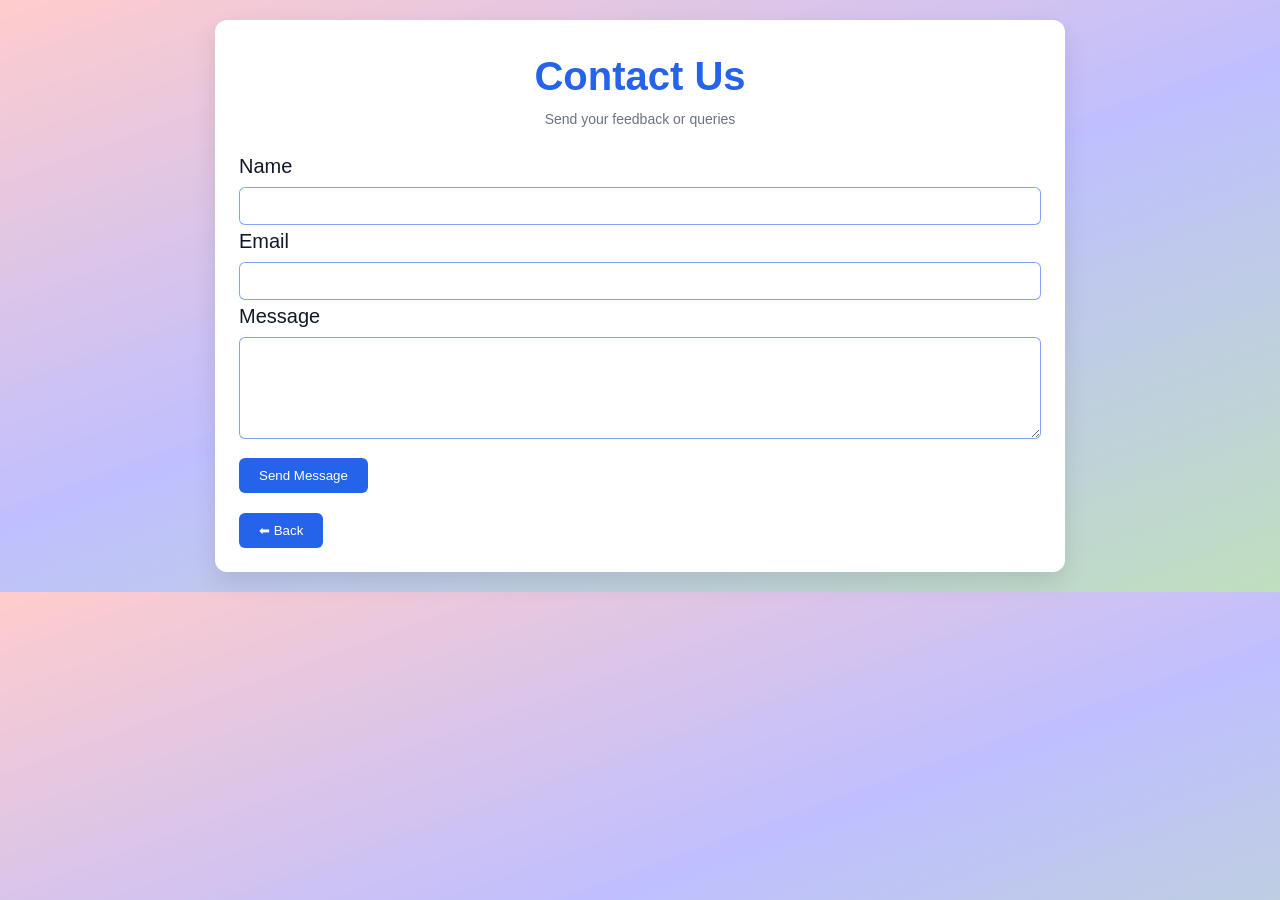
==== contact.html @ 7c549763 "Add files via upload" ====
<!DOCTYPE html>
<html lang="en">
<head>
<meta charset="UTF-8">
<meta name="viewport" content="width=device-width, initial-scale=1.0">

<title>Contact | ATM Simulator Project</title>
<!-- Favicon -->
<link rel="icon"  href="image/atm logo/image.png" type="image/png" />

<!-- SEO -->
<meta name="description" content="Contact page for ATM Simulator Project. Send your queries or feedback." />
<meta name="author" content="Ashlok Kumar" />
<meta name="robots" content="index, follow">

<style>
*{
  margin:0;
  padding:0;
  box-sizing:border-box;
}

/* Theme */
:root{
  --bg-main: linear-gradient(160deg, rgba(255,0,0,.2), rgba(0,0,255,.25), rgba(0,128,0,.25));
  --text-main:#111827;
  --card-bg:#ffffff;
  --accent:#2563eb;
  --muted:#6b7280;
  --Sub-heading:#1f2937;

  --input-bg:#ffffff;
  --input-border:#ccc;
}

/* dark mode */
body.dark{
  --bg-main: linear-gradient(160deg,#0b1220,#111827,#020617);
  --text-main:#e5e7eb;
  --card-bg:rgb(21, 33, 60);
  --accent:#6366f1;
  --muted:#dee2e8;
  --Sub-heading:#cfd3d8;

  --input-bg:#0f172a;
  --input-border:#444;
}

/* body */
body{
  background: var(--bg-main);
  color: var(--text-main);
  font-family: sans-serif;
  line-height:1.6;
  padding: clamp(0.8rem, 1.25rem, 1.5rem);
  font-size: clamp(1rem, 1vw + 0.5rem, 1.25rem);
}

/* container */
.container{
  max-width: clamp(320px, 75vw, 850px);
  margin:auto;
  background:var(--card-bg);
  padding: clamp(1rem , 1.5rem, 1.8rem);
  border-radius:12px;
  box-shadow:0 10px 25px rgba(0,0,0,0.1);
}

/* header */
header{
  text-align:center;
  margin-bottom:20px;
}

header h1{
  color:var(--accent);
}

header p{
  color:var(--muted);
  font-size:14px;
}

/* section */
section{
  margin-top:10px;
}

/* form */
form{
  margin-top:15px;
}

label{
  font-weight:500;
}

input, textarea{
  width:100%;
  padding:10px;
  border-radius:6px;
  border:1px solid var(--input-border);
  margin-top:5px;
  font-size:14px;
  background:var(--input-bg);
  color:var(--text-main); 
  border-color: #2564eb92;
}
input:focus, textarea:focus{
    outline: #eb2560;
}

/* button */
button{
  margin-top:10px;
  padding:10px 20px;
  border:none;
  background:var(--accent);
  color:white;
  border-radius:6px;
  cursor:pointer;
  transition:0.3s;
}

button:hover{
  box-shadow: 2px 0 20px rgba(0,0,0,0.6);
}

body.dark button:hover{
  box-shadow: 2px 0 20px rgba(41,41,255,0.6);
}

/* back button */
.back-btn{
  margin-top:20px;
}

/*  responsive */

@media (max-width: 500px) {

    /* body */
    body{
    padding:0;
    background:var(--card-bg);
    }

    /* container */
    .container{
    max-width: 100%;
    margin:0;
    padding: clamp(1rem , 1.5rem, 1.8rem);
    border-radius:0;
   box-shadow:0 10px 25px rgba(0, 0, 0, 0);
    }
}

</style>
</head>

<body>

<div class="container">

<header>
  <h1>Contact Us</h1>
  <p>Send your feedback or queries</p>
</header>

<section>
  <!--  this form was created by using https://formspree.io/ -->
<form action="https://formspree.io/f/meeprjzn" method="POST">

  <!-- spam protection -->
  <input type="text" name="_gotcha" style="display:none">

  <label>Name</label>
  <input type="text" name="name" required>

  <label>Email</label>
  <input type="email" name="email" required>

  <label>Message</label>
  <textarea name="message" rows="5" required></textarea>

  <input type="hidden" name="time" id="time">

  <button type="submit">Send Message</button>

</form>

</section>

<button class="back-btn" onclick="history.back()">⬅ Back</button>

</div>

<script>
    window.onload = function(){
      const savedTheme = localStorage.getItem("theme");
      if(savedTheme === "dark"){
        document.body.classList.add("dark");
      }
    }
    
    const form = document.querySelector("form");
    
    form.addEventListener("submit", () => {
    
      // set correct time
      document.getElementById("time").value = new Date().toLocaleString();
    
      // reset after submit
      setTimeout(() => {
        form.reset();
      }, 1000);
    });
    </script>

<script src="js/index.js"></script>

</body>
</html>
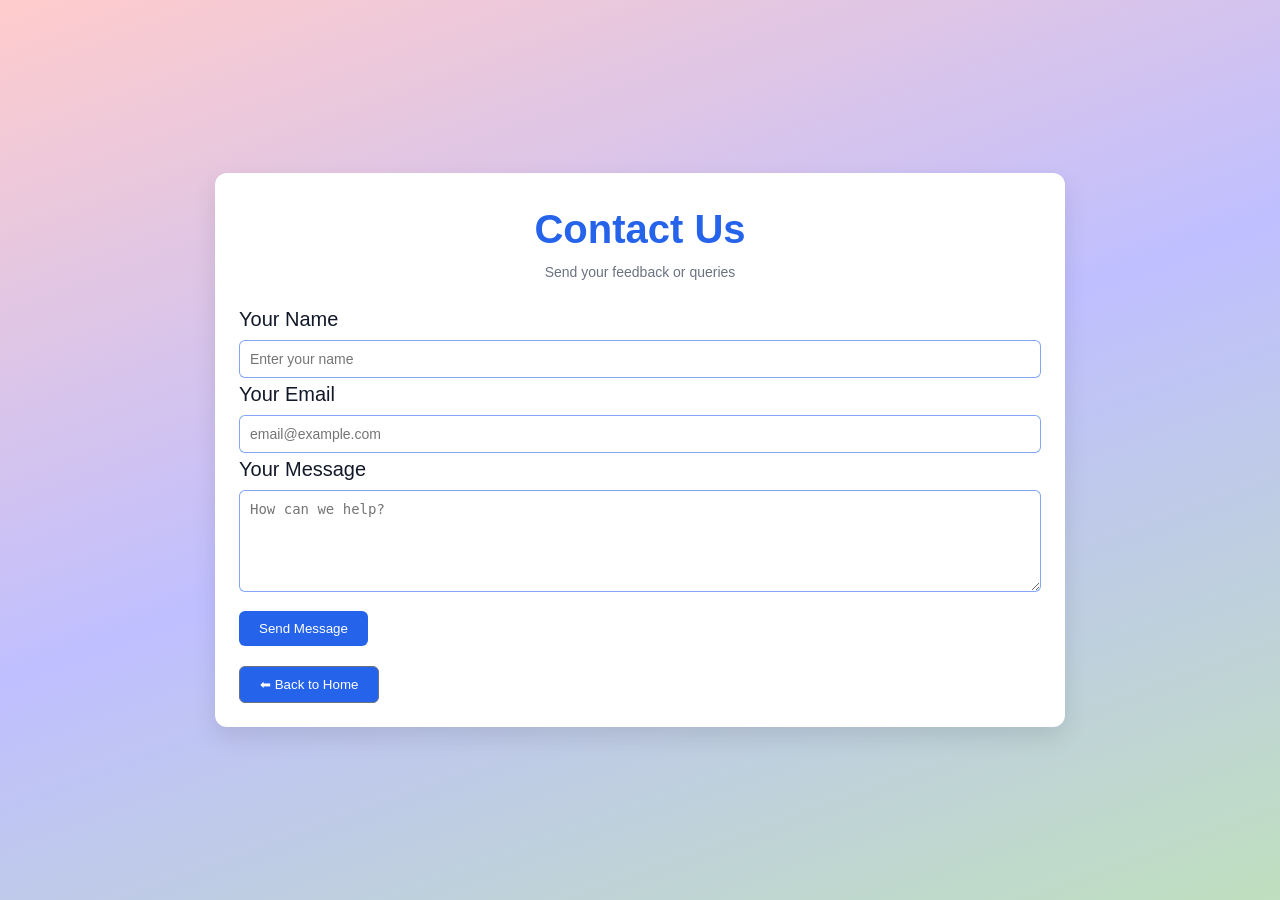
==== commit 673ac996: "Update contact.html" ====
--- a/contact.html
+++ b/contact.html
@@ -6,7 +6,7 @@
 
 <title>Contact | ATM Simulator Project</title>
 <!-- Favicon -->
-<link rel="icon"  href="image/atm logo/image.png" type="image/png" />
+<link rel="icon"  href="OIP.jpeg" type="image/png" />
 
 <!-- SEO -->
 <meta name="description" content="Contact page for ATM Simulator Project. Send your queries or feedback." />
@@ -20,7 +20,7 @@
   box-sizing:border-box;
 }
 
-/* Theme */
+/* theme */
 :root{
   --bg-main: linear-gradient(160deg, rgba(255,0,0,.2), rgba(0,0,255,.25), rgba(0,128,0,.25));
   --text-main:#111827;
@@ -54,6 +54,8 @@
   line-height:1.6;
   padding: clamp(0.8rem, 1.25rem, 1.5rem);
   font-size: clamp(1rem, 1vw + 0.5rem, 1.25rem);
+  min-height: 100vh;
+  display: flex;
 }
 
 /* container */
@@ -89,6 +91,7 @@
 /* form */
 form{
   margin-top:15px;
+  position: relative;
 }
 
 label{
@@ -106,10 +109,10 @@
   color:var(--text-main); 
   border-color: #2564eb92;
 }
-input:focus, textarea:focus{
-    outline: #eb2560;
-}
-
+input:focus, textarea:focus {
+    outline: 2px solid var(--accent);
+    border-color: transparent;
+}
 /* button */
 button{
   margin-top:10px;
@@ -119,20 +122,51 @@
   color:white;
   border-radius:6px;
   cursor:pointer;
-  transition:0.3s;
-}
-
-button:hover{
-  box-shadow: 2px 0 20px rgba(0,0,0,0.6);
-}
+  transition:all 0.3s  ease-in;
+}
+
+
+button:hover {
+    opacity: 0.9;
+    box-shadow: 0 4px 15px rgba(0, 0, 0, 0.2);
+}
+
 
 body.dark button:hover{
   box-shadow: 2px 0 20px rgba(41,41,255,0.6);
 }
+
+button:disabled {
+    background: #818791;
+    cursor: not-allowed;
+}
+
 
 /* back button */
 .back-btn{
   margin-top:20px;
+  background: var(--accent);
+  color: white;
+  border: 1px solid var(--muted);
+  margin-top: 20px;
+}
+
+#my-form-status {
+  font-size: 1rem;
+  font-weight: bolder;
+  margin-top: 1rem;
+  opacity: 0;
+  transform: translateY(-10px);
+  transition: 0.4s ease;
+  position: absolute;
+  top: -1.5em;
+  left: calc(10vw + 12%);
+  width: 100%;
+}
+
+#my-form-status.show {
+  opacity: 1;
+  transform: translateY(0);
 }
 
 /*  responsive */
@@ -151,8 +185,17 @@
     margin:0;
     padding: clamp(1rem , 1.5rem, 1.8rem);
     border-radius:0;
-   box-shadow:0 10px 25px rgba(0, 0, 0, 0);
+    box-shadow:none;
     }
+
+    #my-form-status {
+  font-weight: normal;
+  margin-top: 1rem;
+  position: absolute;
+  top: -1.5em;
+  left: calc(1vw + 5%);
+  width: 100%;
+}
 }
 
 </style>
@@ -168,56 +211,134 @@
 </header>
 
 <section>
-  <!--  this form was created by using https://formspree.io/ -->
-<form action="https://formspree.io/f/meeprjzn" method="POST">
-
-  <!-- spam protection -->
+  
+  <form id="contact-form" action="https://formspree.io/f/xqegndqd" method="POST">
+
   <input type="text" name="_gotcha" style="display:none">
 
-  <label>Name</label>
-  <input type="text" name="name" required>
-
-  <label>Email</label>
-  <input type="email" name="email" required>
-
-  <label>Message</label>
-  <textarea name="message" rows="5" required></textarea>
-
+  <label for="name">Your Name</label>
+  <input type="text" id="name" name="name" placeholder="Enter your name" required>
+  
+  <label for="email">Your Email</label>
+  <input type="email" id="email" name="email" placeholder="email@example.com" required>
+
+  <label for="message">Your Message</label>
+  <textarea id="message" name="message" rows="5" placeholder="How can we help?" required></textarea>
+
+  <!-- submission time -->
   <input type="hidden" name="time" id="time">
-
-  <button type="submit">Send Message</button>
+  
+  <button type="submit" id="submit-btn">Send Message</button>
+            
+  
+  <!-- success/error message -->
+  <p id="my-form-status"></p>
 
 </form>
 
 </section>
 
-<button class="back-btn" onclick="history.back()">⬅ Back</button>
+<button class="back-btn" onclick="history.back()">⬅ Back to Home</button>
 
 </div>
 
 <script>
-    window.onload = function(){
-      const savedTheme = localStorage.getItem("theme");
-      if(savedTheme === "dark"){
-        document.body.classList.add("dark");
-      }
+ window.onload = function() {
+        const savedTheme = localStorage.getItem("theme");
+        if (savedTheme === "dark") {
+            document.body.classList.add("dark");
+        }
     }
+  
+    // form submission logic (AJAX)
+    const form = document.getElementById("contact-form");
+    const statusMsg = document.getElementById("my-form-status");
+    const submitBtn = document.getElementById("submit-btn");
+
     
-    const form = document.querySelector("form");
-    
-    form.addEventListener("submit", () => {
-    
-      // set correct time
+    async function handleSubmit(event) {
+        event.preventDefault();
+
+           // set time
       document.getElementById("time").value = new Date().toLocaleString();
     
-      // reset after submit
-      setTimeout(() => {
-        form.reset();
-      }, 1000);
-    });
-    </script>
+
+        const data = new FormData(event.target);
+        
+        // updates
+        submitBtn.disabled = true;
+        submitBtn.innerText = "Sending...";
+        statusMsg.innerText = "";
+
+        fetch(event.target.action, {
+            method: form.method,
+            body: data,
+            headers: {
+                'Accept': 'application/json'
+            }
+        }).then(response => {
+            if (response.ok) {
+                statusMsg.style.color="rgb(33, 247, 18) ";
+                statusMsg.innerText = "Success! Your message has been sent.";
+                statusMsg.classList.add("show");
+
+                statusMsg.classList.add("show");
+
+                setTimeout(() => {
+                    statusMsg.classList.remove("show");
+                }, 3000);
+
+                form.reset();
+                submitBtn.innerText = "Send Message";
+                submitBtn.disabled = false;
+            } else {
+                response.json().then(data => {
+                   statusMsg.style.color = "red";
+                    if (Object.hasOwn(data, 'errors')) {
+                        statusMsg.innerText = data["errors"].map(error => error["message"]).join(", ");
+                        
+                        statusMsg.classList.add("show");
+
+                        setTimeout(() => {
+                            statusMsg.classList.remove("show");
+                        }, 3000);
+
+                    } else {
+                        statusMsg.innerText = "Oops! Problem submitting form.";
+
+                        statusMsg.classList.add("show");
+
+                          setTimeout(() => {
+                              statusMsg.classList.remove("show");
+                          }, 3000);
+                    }
+                })
+                submitBtn.innerText = "Send Message";
+                submitBtn.disabled = false;
+            }
+        }).catch(error => {
+            statusMsg.style.color = "red";
+            statusMsg.innerText = "Network error. Please try again.";
+
+            statusMsg.classList.add("show");
+
+            setTimeout(() => {
+                statusMsg.classList.remove("show");
+            }, 3000);
+
+            submitBtn.innerText = "Send Message";
+            submitBtn.disabled = false;
+        });
+    }
+
+    form.addEventListener("submit", handleSubmit);
+</script>
+
+
 
 <script src="js/index.js"></script>
 
 </body>
-</html>+</html>
+
+<!-- END  -->
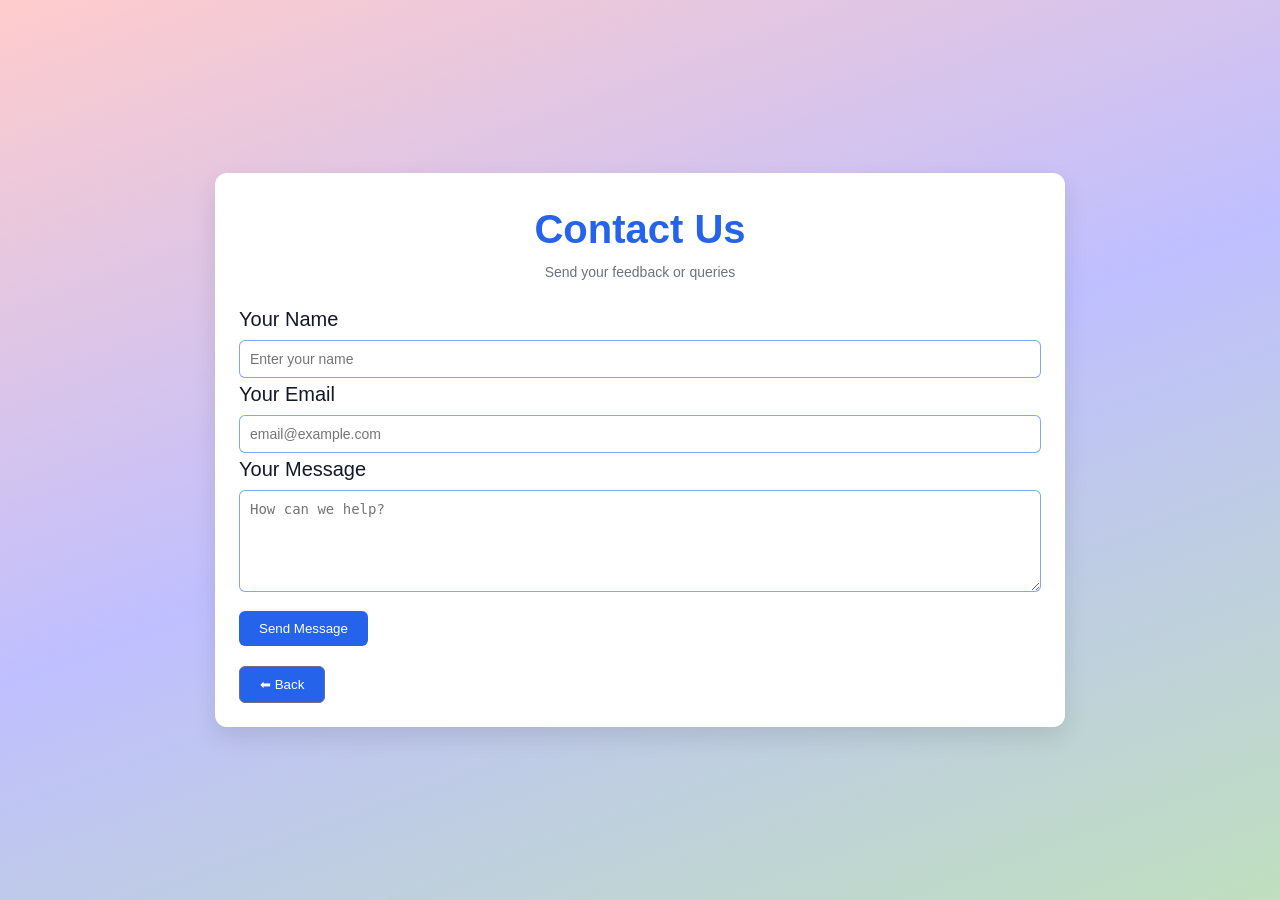
==== commit 8babfa70: "Update contact.html" ====
--- a/contact.html
+++ b/contact.html
@@ -238,7 +238,7 @@
 
 </section>
 
-<button class="back-btn" onclick="history.back()">⬅ Back to Home</button>
+<button class="back-btn" onclick="history.back()">⬅ Back</button>
 
 </div>
 
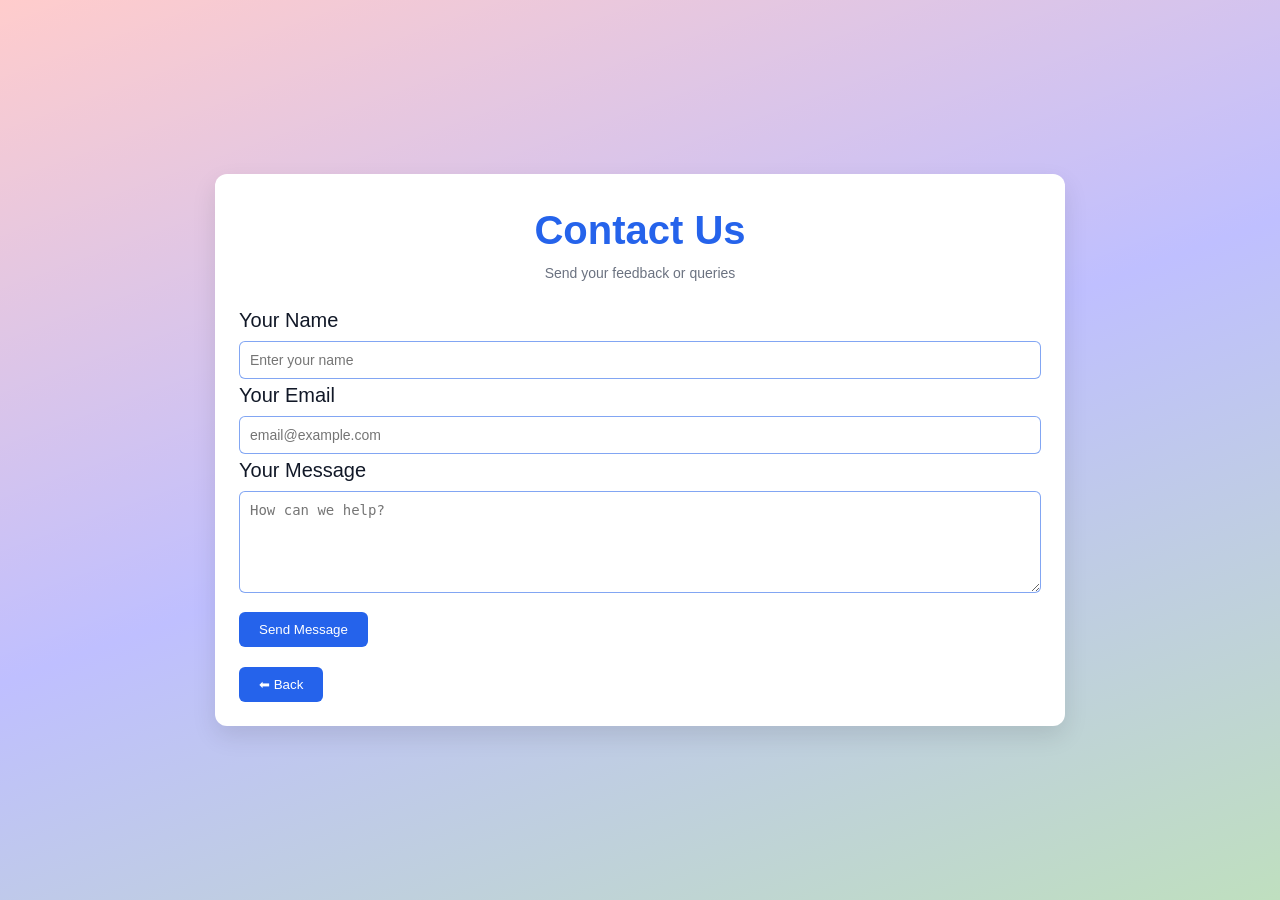
==== commit f8bb21bb: "Update contact.html" ====
--- a/contact.html
+++ b/contact.html
@@ -147,7 +147,7 @@
   margin-top:20px;
   background: var(--accent);
   color: white;
-  border: 1px solid var(--muted);
+  border: none;
   margin-top: 20px;
 }
 
